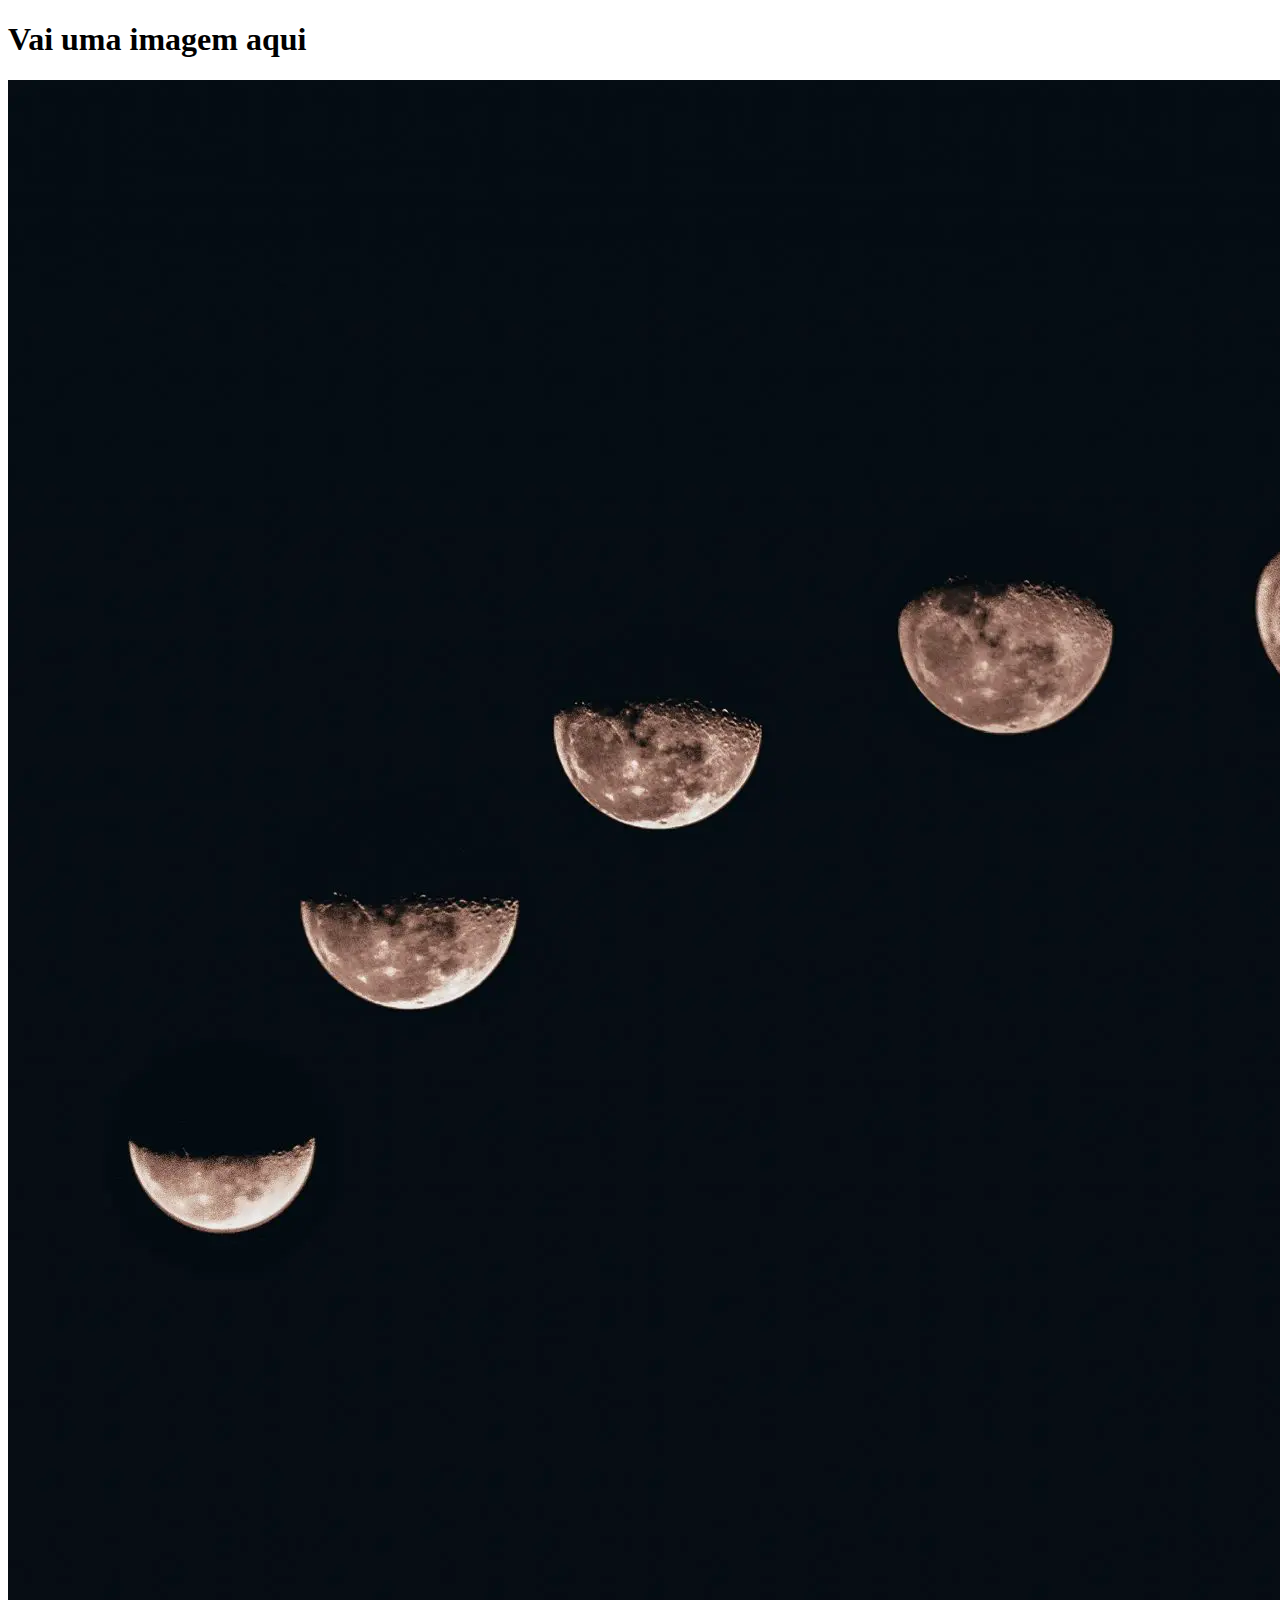
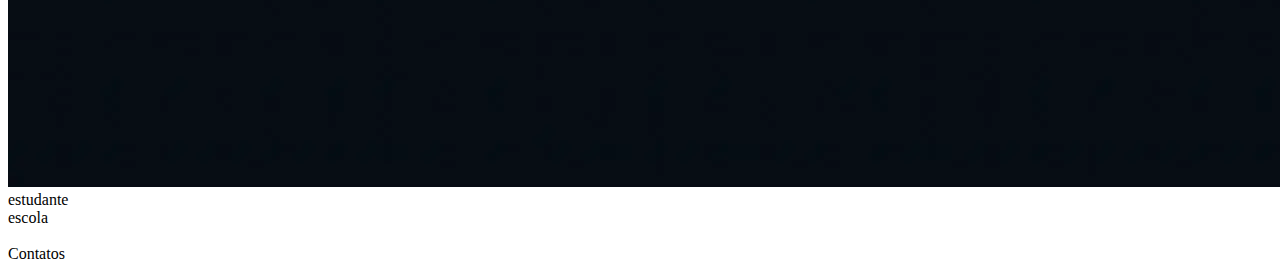
==== index.html @ 6d6276a2 "Add files via upload" ====
<!DOCTYPE html>
<html lang="en">
<head>
    <meta charset="UTF-8">
    <meta http-equiv="X-UA-Compatible" content="IE=edge">
    <meta name="viewport" content="width=device-width, initial-scale=1.0">
    <title>pagina web</title>
    <link rel="stylesheet" href="style.css">
</head>
<body>

    <h1>Vai uma imagem aqui</h1>
   <img class="fases da lua" src="moon.webp" alt="lua">
   
    </ul>
        <li>estudante</li>
        <li>escola<li>
        </li>Contatos</li>

    </ul>

</body>
</html>
---- style.css ----
header {
    background-color: #383D58;
    color: white;
}
.logo{
    width: 200px;
    position: relative;
    top: 50px;
    left: 150px;
}
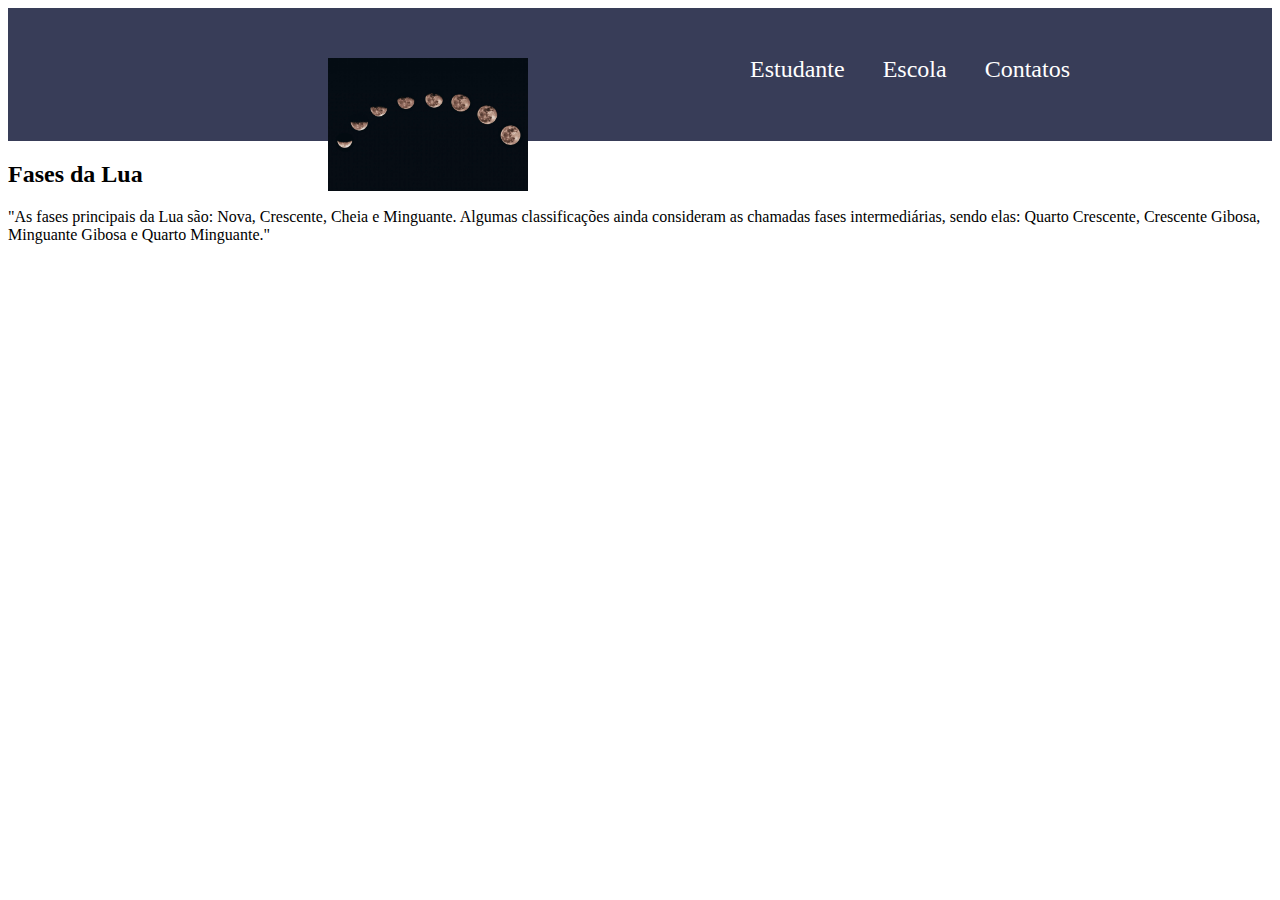
==== commit cab9f4e3: "Fases da Lua" ====
--- a/index.html
+++ b/index.html
@@ -4,20 +4,26 @@
     <meta charset="UTF-8">
     <meta http-equiv="X-UA-Compatible" content="IE=edge">
     <meta name="viewport" content="width=device-width, initial-scale=1.0">
-    <title>pagina web</title>
+    <title>Página Web</title>
     <link rel="stylesheet" href="style.css">
 </head>
-<body>
+<header class="cabecalho">
+    
+    <img class="logo" src="moon.webp" alt="moon 3D">
 
-    <h1>Vai uma imagem aqui</h1>
-   <img class="fases da lua" src="moon.webp" alt="lua">
-   
-    </ul>
-        <li>estudante</li>
-        <li>escola<li>
-        </li>Contatos</li>
+    <ul class="cabecalho-lista-item">
+        <li class="cabecalho-lista-item">Estudante</li>
+        <li class="cabecalho-lista-item">Escola</li>
+        <li class="cabecalho-lista-item">Contatos</li>
 
     </ul>
+    
+</header>
+<section class="escola">
 
-</body>
+    <h2 class="escola-titulo"> Fases da Lua </h2>
+         <p class="escola-texto> Colégio cívico militar marechal rondon </p>
+         <p class="escola-texto">
+            </p>"As fases principais da Lua são: Nova, Crescente, Cheia e Minguante. Algumas classificações ainda consideram as chamadas fases intermediárias, sendo elas: Quarto Crescente, Crescente Gibosa, Minguante Gibosa e Quarto Minguante."
+</section>
 </html>--- a/style.css
+++ b/style.css
@@ -1,10 +1,19 @@
-header {
+.cabecalho{
     background-color: #383D58;
-    color: white;
+    color:white;
+    display: flex;
+    justify-content: space-around;
 }
 .logo{
     width: 200px;
     position: relative;
     top: 50px;
     left: 150px;
+}
+.cabecalho-lista-item{
+    display: inline-block;
+    margin: 0 16px;
+    padding: 24px 0;
+    font-size: 24px;
+
 }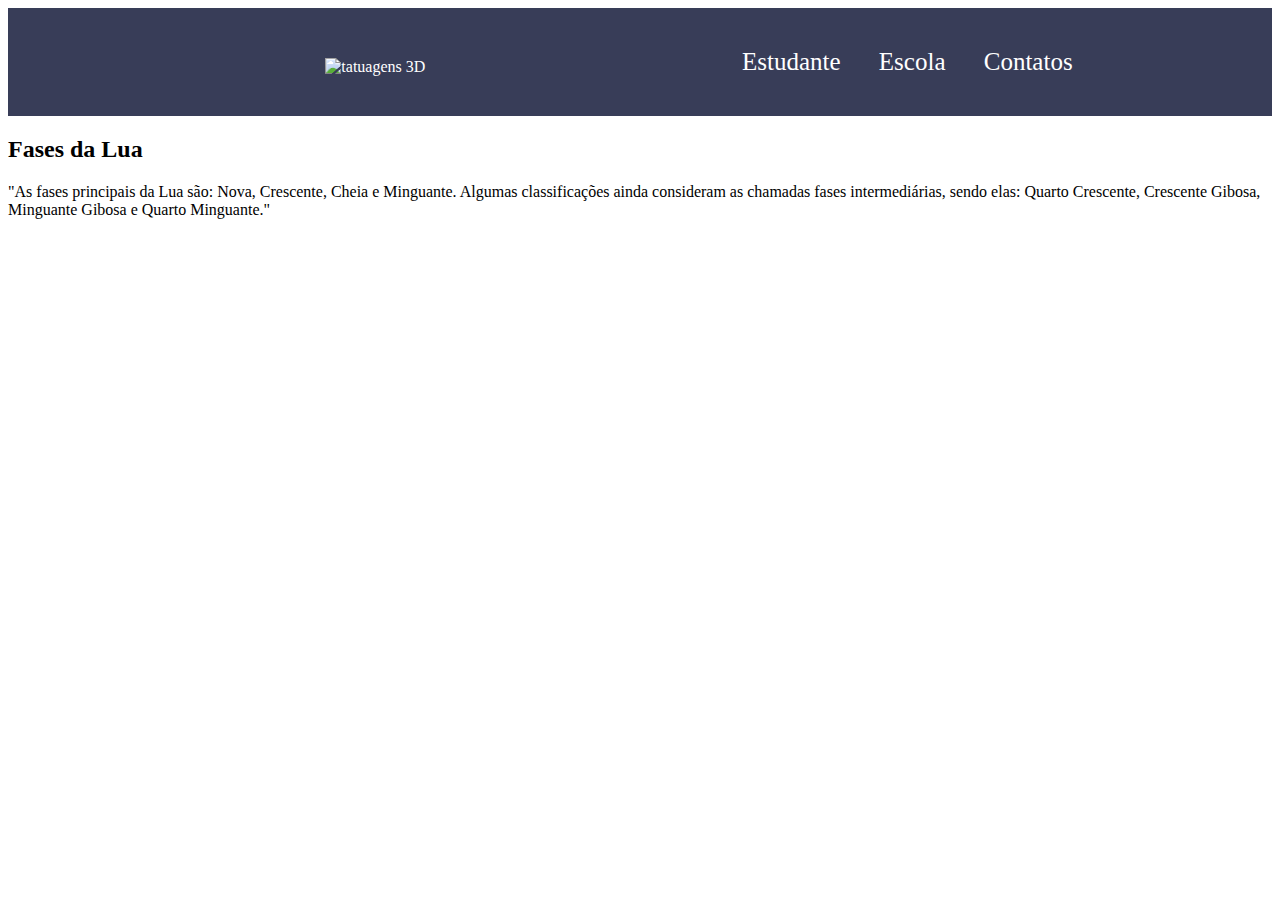
==== commit a364fc31: "Add files via upload" ====
--- a/index.html
+++ b/index.html
@@ -9,7 +9,7 @@
 </head>
 <header class="cabecalho">
     
-    <img class="logo" src="moon.webp" alt="moon 3D">
+    <img class="logo" src="tatuagens-floral-toptatuagens.jpg" alt="tatuagens 3D">
 
     <ul class="cabecalho-lista-item">
         <li class="cabecalho-lista-item">Estudante</li>
--- a/style.css
+++ b/style.css
@@ -13,7 +13,7 @@
 .cabecalho-lista-item{
     display: inline-block;
     margin: 0 16px;
-    padding: 24px 0;
-    font-size: 24px;
+    padding: 20px 0;
+    font-size: 25px;
 
 }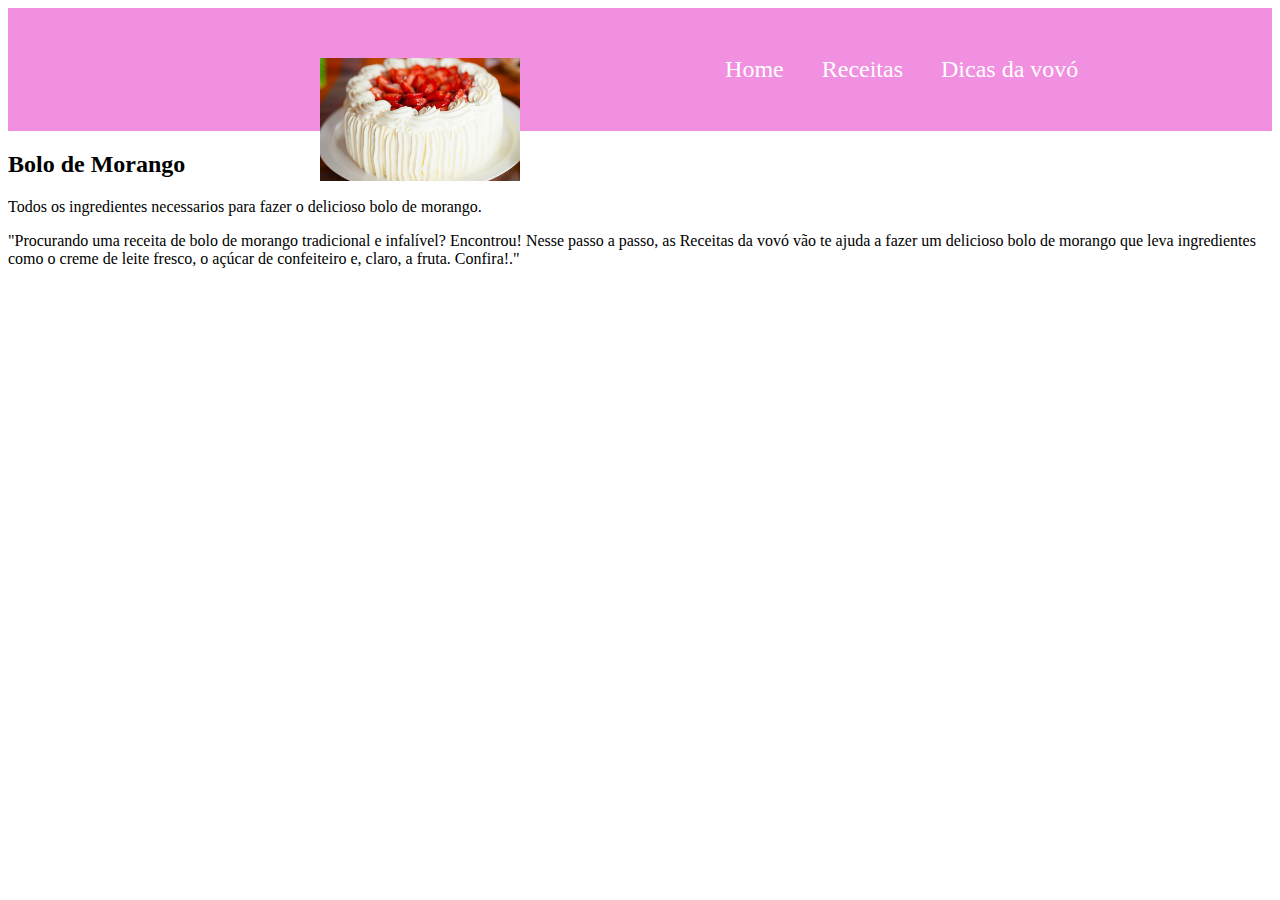
==== commit 7e75d317: "Add files via upload" ====
--- a/index.html
+++ b/index.html
@@ -6,24 +6,26 @@
     <meta name="viewport" content="width=device-width, initial-scale=1.0">
     <title>Página Web</title>
     <link rel="stylesheet" href="style.css">
+    <link rel="stylesheet" href="style.css">
+    <link rel="preconnect" href="https://receitas.da.vovo.com">
+    <link rel="preconnect" href="https://reitas.da.vovó.com" crossorigin>
+    <link href="file:///tmp/guest-mc1bst/%C3%81rea%20de%20Trabalho/jasmim/index.html" rel="stylesheet">
 </head>
 <header class="cabecalho">
     
-    <img class="logo" src="tatuagens-floral-toptatuagens.jpg" alt="tatuagens 3D">
+    <img class="logo" src="bolo-de-morango.jpeg" alt="bolo-de-morango.jpeg">
 
     <ul class="cabecalho-lista-item">
-        <li class="cabecalho-lista-item">Estudante</li>
-        <li class="cabecalho-lista-item">Escola</li>
-        <li class="cabecalho-lista-item">Contatos</li>
-
+        <li class="cabecalho-lista-item">Home</li>
+        <li class="cabecalho-lista-item">Receitas</li>
+        <li class="cabecalho-lista-item">Dicas da vovó</li>
     </ul>
-    
 </header>
-<section class="escola">
-
-    <h2 class="escola-titulo"> Fases da Lua </h2>
-         <p class="escola-texto> Colégio cívico militar marechal rondon </p>
-         <p class="escola-texto">
-            </p>"As fases principais da Lua são: Nova, Crescente, Cheia e Minguante. Algumas classificações ainda consideram as chamadas fases intermediárias, sendo elas: Quarto Crescente, Crescente Gibosa, Minguante Gibosa e Quarto Minguante."
+<section class="Receitas">
+    <div class"Receitas-conteudo">
+    <h2 class="Receitas-titulo"> Bolo de Morango </h2>
+         <p class="Receitas-texto> Como fazer um Bolo de Morango Delicioso </p>
+         <p class="Receitas-texto"> Todos os ingredientes necessarios para fazer o delicioso bolo de morango. </p>
+            </p>"Procurando uma receita de bolo de morango tradicional e infalível? Encontrou! Nesse passo a passo, as Receitas da vovó vão te ajuda a fazer um delicioso bolo de morango que leva ingredientes como o creme de leite fresco, o açúcar de confeiteiro e, claro, a fruta. Confira!."
 </section>
 </html>--- a/style.css
+++ b/style.css
@@ -1,5 +1,11 @@
+body{
+    font-family: 'Fjalla One', sans-serif;
+    font-family: 'Pacifico', cursive;
+
+}
+
 .cabecalho{
-    background-color: #383D58;
+    background-color: #f18fe1;
     color:white;
     display: flex;
     justify-content: space-around;
@@ -13,7 +19,21 @@
 .cabecalho-lista-item{
     display: inline-block;
     margin: 0 16px;
-    padding: 20px 0;
-    font-size: 25px;
-
+    padding: 24px 0;
+    font-size: 24px;
+}
+.Receitas-imagem{
+    width: 25%;
+}
+.Receitas-imagem{
+    background-image: linear-gradient(#ffffff,#d85cc3);
+    color:rgb(0, 0, 0);
+    display:flex;
+}
+.Receitas-conteudo{
+    width: 35%;
+    display: block;
+    justify-content: center;
+    align-items: center;
+    padding: 24px 0;
 }--- a/style.css
+++ b/style.css
@@ -1,5 +1,11 @@
+body{
+    font-family: 'Fjalla One', sans-serif;
+    font-family: 'Pacifico', cursive;
+
+}
+
 .cabecalho{
-    background-color: #383D58;
+    background-color: #f18fe1;
     color:white;
     display: flex;
     justify-content: space-around;
@@ -13,7 +19,21 @@
 .cabecalho-lista-item{
     display: inline-block;
     margin: 0 16px;
-    padding: 20px 0;
-    font-size: 25px;
-
+    padding: 24px 0;
+    font-size: 24px;
+}
+.Receitas-imagem{
+    width: 25%;
+}
+.Receitas-imagem{
+    background-image: linear-gradient(#ffffff,#d85cc3);
+    color:rgb(0, 0, 0);
+    display:flex;
+}
+.Receitas-conteudo{
+    width: 35%;
+    display: block;
+    justify-content: center;
+    align-items: center;
+    padding: 24px 0;
 }